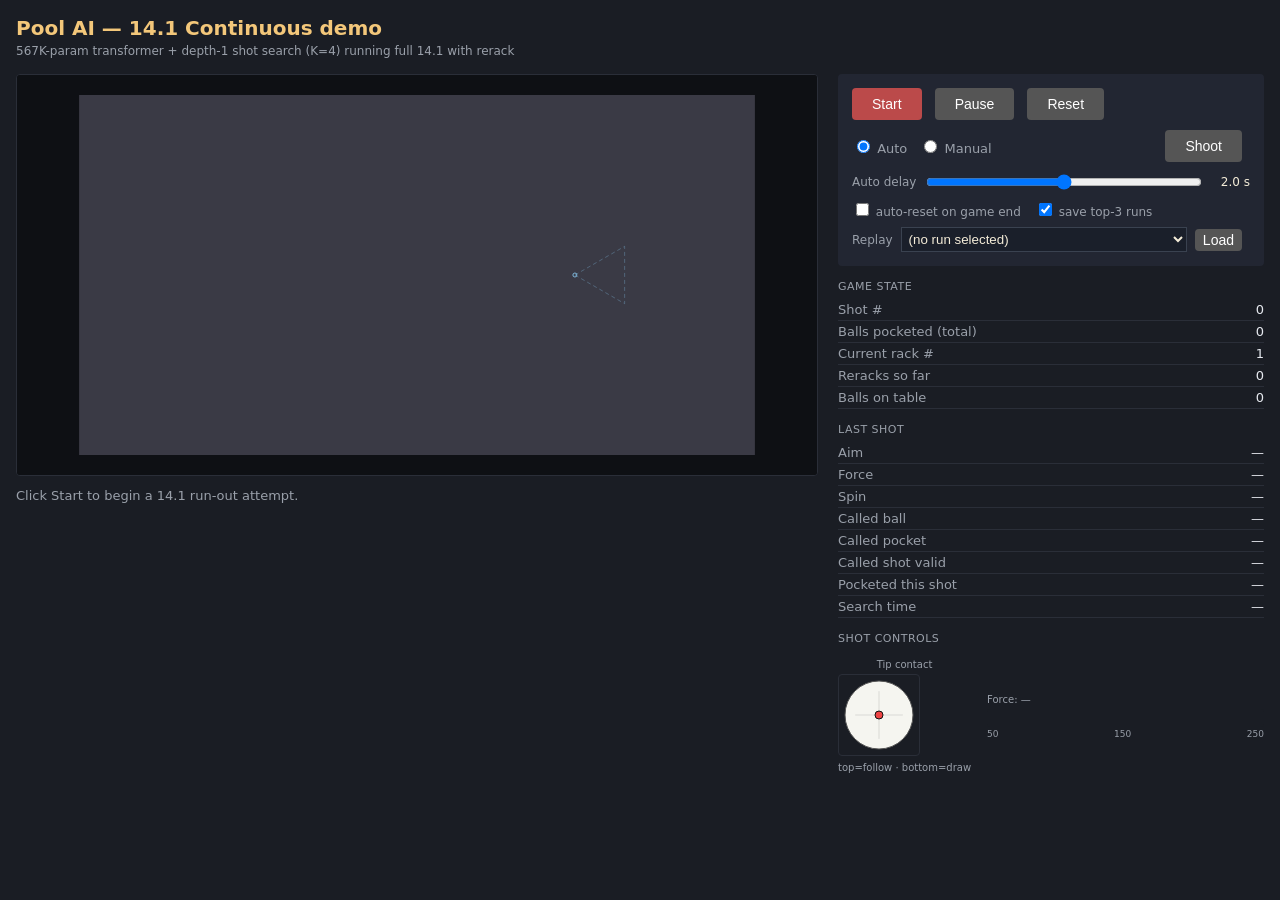
==== 14.1/demo_phase6b.html @ ed207fd1 "Restructure repo into game-specific directories Split the flat rl/ folder into shared/, 14.1/, and e" ====
<!DOCTYPE html>
<html>
<head>
<meta charset="utf-8">
<title>Pool AI — 14.1 demo (Phase 6b)</title>
<style>
body { background: #1a1d24; color: #e6e9ef; font-family: system-ui, sans-serif; margin: 16px; }
h1 { color: #f3c77a; font-size: 20px; margin-bottom: 4px; }
.sub { color: #9aa0aa; font-size: 12px; margin-bottom: 16px; }
.layout { display: flex; gap: 20px; align-items: flex-start; }
.left { flex: 0 0 auto; }
.right { flex: 1; max-width: 500px; }
canvas { background: #0e1014; border: 1px solid #2a2e38; border-radius: 4px; }
.controls { background: #222632; padding: 14px; border-radius: 4px; margin-bottom: 14px; }
button { background: #bb4a4a; color: white; border: 0; padding: 8px 20px; font-size: 14px;
         border-radius: 4px; cursor: pointer; margin-right: 8px; }
button:disabled { background: #444; cursor: not-allowed; }
button.secondary { background: #555; }
.stat { display: flex; justify-content: space-between; padding: 3px 0;
        border-bottom: 1px solid #2a2e38; font-size: 13px; }
.stat:last-child { border-bottom: 0; }
.stat .k { color: #9aa0aa; }
.stat .v { color: #e6e9ef; font-variant-numeric: tabular-nums; }
.msg { font-size: 13px; color: #9aa0aa; margin-top: 8px; }
.label { font-size: 11px; color: #9aa0aa; text-transform: uppercase; letter-spacing: 0.5px;
         margin-top: 14px; margin-bottom: 6px; }
</style>
</head>
<body>
<h1>Pool AI — 14.1 Continuous demo</h1>
<div class="sub">567K-param transformer + depth-1 shot search (K=4) running full 14.1 with rerack</div>

<div class="layout">
  <div class="left">
    <canvas id="table" width="800" height="400"></canvas>
    <div class="msg" id="msg">Click Start to begin a 14.1 run-out attempt.</div>
  </div>
  <div class="right">
    <div class="controls">
      <button id="startBtn">Start</button>
      <button id="pauseBtn" class="secondary" disabled>Pause</button>
      <button id="resetBtn" class="secondary" disabled>Reset</button>
      <div style="margin-top:10px; display:flex; gap:12px; align-items:center;">
        <label style="font-size:13px; color:#9aa0aa; cursor:pointer;">
          <input type="radio" name="mode" value="auto" checked> Auto
        </label>
        <label style="font-size:13px; color:#9aa0aa; cursor:pointer;">
          <input type="radio" name="mode" value="manual"> Manual
        </label>
        <button id="shootBtn" class="secondary" disabled style="margin-left:auto;">Shoot</button>
      </div>
      <div style="margin-top:10px; display:flex; gap:8px; align-items:center;
                  font-size:12px; color:#9aa0aa;">
        <label for="shotDelay">Auto delay</label>
        <input type="range" id="shotDelay" min="0" max="4" step="0.25" value="2"
               style="flex:1;">
        <span id="shotDelayLabel" style="color:#f4ecd8; min-width:38px;
              text-align:right;">2.0 s</span>
      </div>
      <div style="margin-top:8px; display:flex; gap:14px; align-items:center;
                  font-size:12px; color:#9aa0aa; flex-wrap:wrap;">
        <label style="cursor:pointer;">
          <input type="checkbox" id="autoResetToggle"> auto-reset on game end
        </label>
        <label style="cursor:pointer;">
          <input type="checkbox" id="saveRunsToggle" checked> save top-3 runs
        </label>
      </div>
      <div style="margin-top:8px; display:flex; gap:8px; align-items:center;
                  font-size:12px; color:#9aa0aa;">
        <label for="savedRunsSelect">Replay</label>
        <select id="savedRunsSelect" style="flex:1; background:#1a1f2a;
                color:#f4ecd8; border:1px solid #3a4250; padding:3px;">
          <option value="">(no run selected)</option>
        </select>
        <button id="loadRunBtn" class="secondary" style="padding:3px 8px;">Load</button>
      </div>
    </div>
    <div class="label">Game state</div>
    <div class="stat"><span class="k">Shot #</span><span class="v" id="shotIdx">0</span></div>
    <div class="stat"><span class="k">Balls pocketed (total)</span><span class="v" id="totalPocketed">0</span></div>
    <div class="stat"><span class="k">Current rack #</span><span class="v" id="rackIdx">1</span></div>
    <div class="stat"><span class="k">Reracks so far</span><span class="v" id="rerackCount">0</span></div>
    <div class="stat"><span class="k">Balls on table</span><span class="v" id="ballsOnTable">0</span></div>
    <div class="label">Last shot</div>
    <div class="stat"><span class="k">Aim</span><span class="v" id="lastAim">—</span></div>
    <div class="stat"><span class="k">Force</span><span class="v" id="lastForce">—</span></div>
    <div class="stat"><span class="k">Spin</span><span class="v" id="lastSpin">—</span></div>
    <div class="stat"><span class="k">Called ball</span><span class="v" id="calledBall">—</span></div>
    <div class="stat"><span class="k">Called pocket</span><span class="v" id="calledPocket">—</span></div>
    <div class="stat"><span class="k">Called shot valid</span><span class="v" id="calledValid">—</span></div>
    <div class="stat"><span class="k">Pocketed this shot</span><span class="v" id="lastPocketed">—</span></div>
    <div class="stat"><span class="k">Search time</span><span class="v" id="searchMs">—</span></div>

    <div class="label">Shot controls</div>
    <div style="display:flex; gap:16px; align-items:center; padding:8px 0;">
      <div>
        <div style="font-size:10px; color:#9aa0aa; text-align:center; margin-bottom:4px;">Tip contact</div>
        <canvas id="tipCanvas" width="80" height="80" style="background:#1a1d24; border-radius:4px;"></canvas>
        <div style="font-size:10px; color:#9aa0aa; text-align:center; margin-top:2px;">top=follow · bottom=draw</div>
      </div>
      <div style="flex:1;">
        <div style="font-size:10px; color:#9aa0aa; margin-bottom:4px;">Force: <span id="forceLabel">—</span></div>
        <div style="background:#1a1d24; border-radius:3px; height:18px; position:relative; overflow:hidden;">
          <div id="forceFill" style="background:linear-gradient(90deg,#4ade80,#fbbf24,#ef4444); height:100%; width:0%; transition:width 0.3s;"></div>
        </div>
        <div style="display:flex; justify-content:space-between; font-size:9px; color:#9aa0aa; margin-top:2px;">
          <span>50</span><span>150</span><span>250</span>
        </div>
      </div>
    </div>
  </div>
</div>

<script>
// ── Table dimensions (inches, populated from /geometry) ──────────────────
let TABLE_L = 100, TABLE_W = 50, BALL_R = 1.125;
const canvas = document.getElementById('table');
const ctx = canvas.getContext('2d');
let scaleX, scaleY, offX, offY;

// Geometry from server: pockets (aim points), cushions, facings,
// pocket_polygons (visual cutouts). Filled in by fetchGeometry().
let GEOM = null;
let POCKETS = [
    [0, 0], [50, 0], [100, 0],
    [0, 50], [50, 50], [100, 50]
];

// Slate-only rendering: the visual envelope is the slate (playing surface
// + slate overhang). All geometry comes from /geometry — these are only
// fallback values until the fetch returns.
let SLATE_OVERHANG = 3.5;
let CUSH_DEPTH     = 2.0;

function recomputeScale() {
    const cw = canvas.width, ch = canvas.height;
    const marginX = 20, marginY = 20;
    const fullW = TABLE_L + 2 * SLATE_OVERHANG;
    const fullH = TABLE_W + 2 * SLATE_OVERHANG;
    const sx = (cw - 2*marginX) / fullW;
    const sy = (ch - 2*marginY) / fullH;
    const s = Math.min(sx, sy);
    scaleX = scaleY = s;
    offX = (cw - fullW*s) / 2 + SLATE_OVERHANG * s;
    offY = (ch - fullH*s) / 2 + SLATE_OVERHANG * s;
}

function tx(x) { return offX + x * scaleX; }
function ty(y) { return offY + y * scaleY; }

async function fetchGeometry() {
    try {
        const r = await fetch('/geometry');
        if (!r.ok) return;
        GEOM = await r.json();
        TABLE_L = GEOM.table_length;
        TABLE_W = GEOM.table_width;
        BALL_R = GEOM.ball_r;
        SLATE_OVERHANG = GEOM.slate_overhang;
        CUSH_DEPTH = GEOM.cush_depth;
        POCKETS = GEOM.pockets;
        recomputeScale();
    } catch (e) {
        console.warn('geometry fetch failed', e);
    }
}

function drawTable() {
    const COL_BG     = '#0e1014';
    const COL_SLATE  = '#3a3a45';
    const COL_CUSH   = '#0a628c';
    const COL_POCKET = '#000';

    ctx.fillStyle = COL_BG;
    ctx.fillRect(0, 0, canvas.width, canvas.height);

    // Slate (gray rectangle, sized by the slate overhang).
    const slateW = TABLE_L + 2 * SLATE_OVERHANG;
    const slateH = TABLE_W + 2 * SLATE_OVERHANG;
    ctx.fillStyle = COL_SLATE;
    ctx.fillRect(tx(-SLATE_OVERHANG), ty(-SLATE_OVERHANG),
                  slateW * scaleX, slateH * scaleY);

    // Drop pocket holes (slate cutouts) — circles from /geometry. Drawn
    // black; the cushion fabric drawn next punches the cushion gap on top.
    if (GEOM && GEOM.pocket_circles) {
        ctx.fillStyle = COL_POCKET;
        for (const [cx, cy, r] of GEOM.pocket_circles) {
            ctx.beginPath();
            ctx.arc(tx(cx), ty(cy), r * scaleX, 0, Math.PI * 2);
            ctx.fill();
        }
    }

    // Cushion fabric (medium blue), drawn as a band with corner + side
    // pocket cutouts. Even-odd fill: outer rect minus the playing area
    // minus the six cushion-gap polygons.
    if (GEOM && GEOM.cushion_gap_polygons) {
        ctx.fillStyle = COL_CUSH;
        ctx.beginPath();
        ctx.rect(tx(-CUSH_DEPTH), ty(-CUSH_DEPTH),
                  (TABLE_L + 2 * CUSH_DEPTH) * scaleX,
                  (TABLE_W + 2 * CUSH_DEPTH) * scaleY);
        ctx.rect(tx(0), ty(0), TABLE_L * scaleX, TABLE_W * scaleY);
        for (const poly of GEOM.cushion_gap_polygons) {
            for (let i = 0; i < poly.length; i++) {
                const [x, y] = poly[i];
                if (i === 0) ctx.moveTo(tx(x), ty(y));
                else         ctx.lineTo(tx(x), ty(y));
            }
            ctx.closePath();
        }
        ctx.fill('evenodd');
    }

    // Foot spot — subtle marker at (75, 25), the standard rack position.
    ctx.strokeStyle = '#7fb8dc';
    ctx.lineWidth = 1;
    ctx.beginPath();
    ctx.arc(tx(75), ty(25), 2, 0, Math.PI * 2);
    ctx.stroke();

    // Rack outline — triangle around the 14 reracked positions so it's
    // visually obvious whether the break ball is inside the rack area
    // (and thus must be respotted) or outside (and stays put). Vertices
    // derived from the same constants as train_phase6.RACK_POSITIONS:
    //   apex = (75, 25); back row at dx = 4*_ROW_DX with dy = ±4.5 (row 4).
    // _ROW_DX = 2R * sqrt(3)/2 + 0.02 ≈ 1.969; _BALL_DY = 2R + 0.02 ≈ 2.27;
    // back-row centers are at x≈82.876, y∈[20.46, 29.54].
    // The outline is drawn through the ball CENTERS at the apex and the
    // two back corners (so it's a tight triangle around the rack frame).
    const APX = 75, APY = 25;
    const BACK_X = 82.876, BACK_Y_HI = 29.54, BACK_Y_LO = 20.46;
    ctx.strokeStyle = 'rgba(127, 184, 220, 0.35)';
    ctx.lineWidth = 1;
    ctx.setLineDash([4, 3]);
    ctx.beginPath();
    ctx.moveTo(tx(APX), ty(APY));
    ctx.lineTo(tx(BACK_X), ty(BACK_Y_LO));
    ctx.lineTo(tx(BACK_X), ty(BACK_Y_HI));
    ctx.closePath();
    ctx.stroke();
    ctx.setLineDash([]);
}

// Pocket capture predicate (matches table_geometry.pocket_captures and
// pool_sim.c). Returns true if a ball at (x, y) has dropped into a pocket
// — used to prune balls from animation frames once they're captured.
function ballPocketed(x, y) {
    if (!GEOM || !GEOM.pocket_circles) {
        // Fallback before /geometry has loaded: simple throat-line check.
        const off = 3.18, sh = 2.5;
        if (x + y < off) return true;
        if ((TABLE_L - x) + y < off) return true;
        if (x + (TABLE_W - y) < off) return true;
        if ((TABLE_L - x) + (TABLE_W - y) < off) return true;
        if (y < 0 && x > TABLE_L/2 - sh && x < TABLE_L/2 + sh) return true;
        if (y > TABLE_W && x > TABLE_L/2 - sh && x < TABLE_L/2 + sh) return true;
        return false;
    }
    const off = GEOM.corner_rail_offset;
    const sh = GEOM.side_half;
    const names = GEOM.pocket_names;
    for (let i = 0; i < GEOM.pocket_circles.length; i++) {
        const [cx, cy, r] = GEOM.pocket_circles[i];
        const dx = x - cx, dy = y - cy;
        if (dx*dx + dy*dy >= r*r) continue;
        const name = names[i];
        if (name === 'TL'     && x + y < off) return true;
        if (name === 'TR'     && (TABLE_L - x) + y < off) return true;
        if (name === 'BL'     && x + (TABLE_W - y) < off) return true;
        if (name === 'BR'     && (TABLE_L - x) + (TABLE_W - y) < off) return true;
        if (name === 'T-side' && y < 0      && x > TABLE_L/2 - sh && x < TABLE_L/2 + sh) return true;
        if (name === 'B-side' && y > TABLE_W && x > TABLE_L/2 - sh && x < TABLE_L/2 + sh) return true;
    }
    return false;
}

function drawBall(x, y, isCue, id) {
    const r = BALL_R * scaleX;
    ctx.beginPath();
    ctx.arc(tx(x), ty(y), r, 0, Math.PI*2);
    ctx.fillStyle = isCue ? '#f5f5f0' : '#e8c666';
    ctx.fill();
    ctx.strokeStyle = 'rgba(0,0,0,0.3)';
    ctx.lineWidth = 1;
    ctx.stroke();
    if (!isCue && id) {
        ctx.fillStyle = '#000';
        ctx.font = `${Math.round(r*1.2)}px sans-serif`;
        ctx.textAlign = 'center';
        ctx.textBaseline = 'middle';
        ctx.fillText(String(id), tx(x), ty(y));
    }
}

// ── State ──────────────────────────────────────────────────────────────────
let currentState = null;  // {cue, balls}
let sessionId = Math.random().toString(36).slice(2);
let running = false;
let paused = false;
let animTimer = null;
let mode = 'auto';                 // 'auto' or 'manual'
let waitingForShoot = false;       // true while manual mode is awaiting click
let lastLegalShots = [];           // most-recently fetched legal shots

// ── Save/replay state ──────────────────────────────────────────────────────
// currentRun captures the run-in-progress (init state + shot params); on
// game-end if the save toggle is on, it gets POSTed to /save_run.
let currentRun = null;
// When replaying, replayRun is the saved-run JSON we're walking through and
// replayShotIdx is the index of the next shot to execute.
let replayRun = null;
let replayShotIdx = 0;

function render(cue, balls) {
    drawTable();
    for (const b of balls) drawBall(b.x, b.y, false, b.id);
    drawBall(cue[0], cue[1], true, null);
}

async function fetchLegalShots() {
    try {
        const r = await fetch('/legal_shots', {
            method: 'POST',
            headers: {'Content-Type': 'application/json'},
            body: JSON.stringify({session_id: sessionId, temperature: 1.0}),
        });
        const data = await r.json();
        return {
            shots: data.shots || [],
            break_candidate_ball_ids: data.break_candidate_ball_ids || [],
        };
    } catch (e) {
        console.warn('legal_shots fetch failed', e);
        return { shots: [], break_candidate_ball_ids: [] };
    }
}

function drawBreakBallCandidates(candidateIds, balls) {
    if (!candidateIds || !candidateIds.length) return;
    ctx.save();
    ctx.setLineDash([]);
    ctx.strokeStyle = '#ff7043';   // orange-red — clearly distinct from gold/blue
    ctx.lineWidth = 2.5;
    for (const cid of candidateIds) {
        const ball = balls.find(b => b.id === cid);
        if (!ball) continue;
        ctx.beginPath();
        ctx.arc(tx(ball.x), ty(ball.y), BALL_R * scaleX + 4, 0, Math.PI * 2);
        ctx.stroke();
    }
    ctx.restore();
}

function drawLegalShotLines(shots, balls) {
    if (!shots || !shots.length) return;
    ctx.save();
    ctx.setLineDash([4, 4]);
    ctx.strokeStyle = 'rgba(150, 180, 220, 0.45)';
    ctx.lineWidth = 1;
    for (const s of shots) {
        const ball = balls.find(b => b.id === s.ball_id);
        if (!ball) continue;
        const [px, py] = POCKETS[s.pocket_idx];
        ctx.beginPath();
        ctx.moveTo(tx(ball.x), ty(ball.y));
        ctx.lineTo(tx(px), ty(py));
        ctx.stroke();
    }
    ctx.restore();
    // Probability text — draw in a second pass so it reads above the lines.
    ctx.save();
    ctx.setLineDash([]);
    ctx.fillStyle = '#f4ecd8';                          // cream — readable on slate
    ctx.strokeStyle = 'rgba(0, 0, 0, 0.7)';            // dark outline for legibility
    ctx.lineWidth = 3;
    ctx.font = '11px sans-serif';
    ctx.textAlign = 'center';
    ctx.textBaseline = 'middle';
    for (const s of shots) {
        if (s.prob == null) continue;
        const ball = balls.find(b => b.id === s.ball_id);
        if (!ball) continue;
        const [px, py] = POCKETS[s.pocket_idx];
        // Place text 35% from ball toward pocket (closer to OB so multiple
        // shots from the same ball don't all collide near the pocket).
        const tx_pos = tx(ball.x + 0.35 * (px - ball.x));
        const ty_pos = ty(ball.y + 0.35 * (py - ball.y));
        const fmtProb = (p) => (p >= 0.10
            ? p.toFixed(2)
            : p.toFixed(4).replace(/^0\./, '.'));
        // For suppressed (candidate) shots, show "raw/suppressed". For
        // unsuppressed shots, show just the single prob.
        const suppressed = (s.prob_raw != null
                            && Math.abs(s.prob - s.prob_raw) > 0.0005);
        const probTxt = suppressed
            ? `${fmtProb(s.prob_raw)}/${fmtProb(s.prob)}`
            : fmtProb(s.prob);
        const cutTxt = (s.cut_angle_deg != null)
            ? `${s.cut_angle_deg.toFixed(0)}°`
            : '';
        const txt = cutTxt ? `${probTxt} | ${cutTxt}` : probTxt;
        ctx.strokeText(txt, tx_pos, ty_pos);
        ctx.fillText(txt, tx_pos, ty_pos);
    }
    ctx.restore();
}

async function showLegalShotsForCurrentState() {
    if (!currentState) return;
    const data = await fetchLegalShots();
    lastLegalShots = data.shots;
    drawLegalShotLines(lastLegalShots, currentState.balls);
    drawBreakBallCandidates(data.break_candidate_ball_ids,
                              currentState.balls);
}

async function fetchPreview() {
    try {
        const r = await fetch('/preview', {
            method: 'POST',
            headers: {'Content-Type': 'application/json'},
            body: JSON.stringify({session_id: sessionId}),
        });
        return await r.json();
    } catch (e) {
        console.warn('preview fetch failed', e);
        return null;
    }
}

function drawPreviewCueToBallLine(preview, balls) {
    if (!preview || preview.called_id == null) return;
    const ball = balls.find(b => b.id === preview.called_id);
    if (!ball) return;
    const cuePos = preview.cue_pos;
    if (!cuePos) return;
    ctx.save();
    ctx.setLineDash([6, 4]);
    ctx.strokeStyle = '#f3c77a';   // gold — same hue family as called-pocket ring
    ctx.lineWidth = 1.8;
    ctx.beginPath();
    ctx.moveTo(tx(cuePos[0]), ty(cuePos[1]));
    ctx.lineTo(tx(ball.x), ty(ball.y));
    ctx.stroke();
    ctx.restore();
}

function highlightCall(calledId, calledPocketIdx, aimDeg, state) {
    // Draw intent overlay on top of current rendered state:
    //   1. Aim line from cue in shot direction, dashed cyan
    //   2. Called-ball highlight circle, gold
    //   3. Ball trajectory line from called ball toward called pocket, dashed gold
    //   4. Called-pocket ring, gold
    if (!state) return;

    const BR_CANVAS = BALL_R * scaleX;

    // 1. Aim line from cue, out to the GHOST position (where cue center stops
    // at contact). This is more honest than drawing to the ball surface —
    // shows exactly where the cue will end up at the moment of contact.
    if (aimDeg !== undefined && aimDeg !== null) {
        const aimRad = aimDeg * Math.PI / 180;
        const cueX = state.cue[0], cueY = state.cue[1];
        let endX, endY;
        if (calledId != null) {
            const b = state.balls.find(o => o.id === calledId);
            if (b && calledPocketIdx >= 0) {
                // Ghost = ball - 2R * (pocket - ball) / |pocket - ball|
                const [px, py] = POCKETS[calledPocketIdx];
                const bpx = px - b.x, bpy = py - b.y;
                const bpm = Math.hypot(bpx, bpy);
                if (bpm > 1e-6) {
                    endX = b.x - 2 * BALL_R * bpx / bpm;
                    endY = b.y - 2 * BALL_R * bpy / bpm;
                } else {
                    endX = b.x; endY = b.y;
                }
            } else if (b) {
                // No pocket info — end at ball surface closest to aim line
                const dx = b.x - cueX, dy = b.y - cueY;
                const t = dx * Math.cos(aimRad) + dy * Math.sin(aimRad);
                endX = cueX + t * Math.cos(aimRad);
                endY = cueY + t * Math.sin(aimRad);
            } else {
                endX = cueX + 150 * Math.cos(aimRad);
                endY = cueY + 150 * Math.sin(aimRad);
            }
        } else {
            endX = cueX + 150 * Math.cos(aimRad);
            endY = cueY + 150 * Math.sin(aimRad);
        }
        ctx.beginPath();
        ctx.setLineDash([5, 4]);
        ctx.moveTo(tx(cueX), ty(cueY));
        ctx.lineTo(tx(endX), ty(endY));
        ctx.strokeStyle = '#7dd3fc';  // cue-path cyan
        ctx.lineWidth = 1.5;
        ctx.stroke();
        ctx.setLineDash([]);

        // Draw a dashed outline circle at the ghost position — where the cue
        // center actually stops. Makes it visually clear what "aim" means.
        ctx.beginPath();
        ctx.arc(tx(endX), ty(endY), BALL_R * scaleX, 0, Math.PI*2);
        ctx.strokeStyle = 'rgba(125, 211, 252, 0.7)';
        ctx.setLineDash([3, 3]);
        ctx.lineWidth = 1;
        ctx.stroke();
        ctx.setLineDash([]);
    }

    // 2. Called-ball highlight circle
    if (calledId != null) {
        const b = state.balls.find(o => o.id === calledId);
        if (b) {
            ctx.beginPath();
            ctx.arc(tx(b.x), ty(b.y), BR_CANVAS + 4, 0, Math.PI*2);
            ctx.strokeStyle = '#f3c77a';
            ctx.lineWidth = 2;
            ctx.stroke();

            // 3. Ball trajectory line from called ball to called pocket
            if (calledPocketIdx >= 0) {
                const [px, py] = POCKETS[calledPocketIdx];
                ctx.beginPath();
                ctx.setLineDash([6, 4]);
                ctx.moveTo(tx(b.x), ty(b.y));
                ctx.lineTo(tx(px), ty(py));
                ctx.strokeStyle = '#f3c77a';
                ctx.lineWidth = 1.5;
                ctx.stroke();
                ctx.setLineDash([]);
            }
        }
    }

    // 4. Called-pocket ring
    if (calledPocketIdx >= 0) {
        const [px, py] = POCKETS[calledPocketIdx];
        const r = (px === TABLE_L/2) ? 2.75*scaleX : 2.5*scaleX;
        ctx.beginPath();
        ctx.arc(tx(px), ty(py), r + 6, 0, Math.PI*2);
        ctx.strokeStyle = '#f3c77a';
        ctx.lineWidth = 2;
        ctx.stroke();
    }
}

function animateTrajectory(traj, idsOrder, pocketedIds, onDone) {
    // traj: frames x (nballs*2)  (flat pairs per ball in idsOrder)
    // idsOrder: array of ball IDs (idsOrder[0]=0=cue)
    // pocketedIds: list of ball IDs pocketed during the shot (may contain 0 for scratch)
    const frames = traj.length;
    if (frames === 0) { onDone(); return; }
    const FRAME_MS = 1000 / 60;  // animate at 60fps (sim is 50 fps recorded; good enough)
    // Balls are at indices in idsOrder. If a ball is pocketed, in later frames its
    // position stays at the final (pocketed) point. We treat pockets-detection as:
    // during render, if distance to any pocket < POCKET_R, stop drawing that ball.
    let frameIdx = 0;

    function drawFrame() {
        if (paused) { setTimeout(drawFrame, FRAME_MS); return; }
        drawTable();
        const fr = traj[frameIdx];   // fr is an array of [x,y] pairs, one per ball
        for (let i = 1; i < idsOrder.length; i++) {
            const bid = idsOrder[i];
            const x = fr[i][0], y = fr[i][1];
            if (!ballPocketed(x, y)) drawBall(x, y, false, bid);
        }
        // Cue ball at index 0
        const cx = fr[0][0], cy = fr[0][1];
        if (!ballPocketed(cx, cy)) drawBall(cx, cy, true, null);

        frameIdx++;
        if (frameIdx < frames) {
            animTimer = setTimeout(drawFrame, FRAME_MS);
        } else {
            onDone();
        }
    }
    drawFrame();
}

async function setupGame() {
    // Creates a new session on the server, fetches the initial table state,
    // and renders it — but does NOT start play. User clicks Start to begin.
    sessionId = Math.random().toString(36).slice(2);
    const r = await fetch('/start', {
        method: 'POST',
        headers: {'Content-Type': 'application/json'},
        body: JSON.stringify({session_id: sessionId, max_shots: 900}),
    });
    const data = await r.json();
    TABLE_L = data.table_length; TABLE_W = data.table_width; BALL_R = data.ball_radius;
    recomputeScale();
    currentState = {cue: data.cue, balls: data.balls};
    // Initialize the run-capture buffer. Balls is an array of {id, x, y}
    // in the server response; convert to a {id: [x, y]} dict for storage.
    const initBalls = {};
    for (const b of data.balls) { initBalls[b.id] = [b.x, b.y]; }
    currentRun = {
        initial_cue: [...data.cue],
        initial_balls: initBalls,
        shots: [],
        total_pocketed: 0,
        rerack_count: 0,
    };
    render(currentState.cue, currentState.balls);
    updateStats({
        shotIdx: 0, totalPocketed: 0, rackIdx: 1, rerackCount: 0,
        ballsOnTable: data.balls.length,
    });
    document.getElementById('msg').textContent = 'Ready — click Start to begin.';
    document.getElementById('startBtn').disabled = false;
    document.getElementById('pauseBtn').disabled = true;
    document.getElementById('resetBtn').disabled = false;
    // Show legal shots on the initial layout so the user can see them
    // before deciding whether to start.
    await showLegalShotsForCurrentState();
}

async function startGame() {
    // Start play from the current setup. If no setup is ready (first call
    // after a reset that hasn't completed, or page load), create one first.
    if (!currentState) {
        await setupGame();
    }
    document.getElementById('startBtn').disabled = true;
    document.getElementById('pauseBtn').disabled = false;
    document.getElementById('resetBtn').disabled = false;
    running = true;
    paused = false;
    if (mode === 'manual') {
        document.getElementById('shootBtn').disabled = false;
        waitingForShoot = true;
        // Show what the AI plans for the very first shot.
        const preview = await fetchPreview();
        drawPreviewCueToBallLine(preview, currentState.balls);
        // Show planned spin/force visuals so user sees them before pressing Shoot.
        if (preview && preview.spin !== undefined) drawTipContact(preview.spin);
        if (preview && preview.force !== undefined) drawForceBar(preview.force);
        const POCKET_NAMES = ['TL', 'T-side', 'TR', 'BL', 'B-side', 'BR'];
        const planned = preview && preview.called_id != null
            ? `plan: ball ${preview.called_id} → ${POCKET_NAMES[preview.called_pocket]}`
            : 'no plan';
        document.getElementById('msg').textContent =
            `Manual — ${planned}. Click Shoot for first shot.`;
    } else {
        document.getElementById('msg').textContent = 'Running...';
        setTimeout(nextShot, 1200);
    }
}

async function nextShot() {
    if (!running || paused) return;
    let r;
    if (replayRun !== null) {
        // Replay mode: ask the server to re-execute the next saved shot.
        // On the first shot of the replay we also send the saved initial
        // cue/balls state to override the env's random reset.
        if (replayShotIdx >= replayRun.shots.length) {
            running = false;
            document.getElementById('msg').textContent =
                `Replay finished — ${replayRun.total_pocketed} balls.`;
            document.getElementById('startBtn').disabled = false;
            return;
        }
        const sh = replayRun.shots[replayShotIdx];
        const body = {
            session_id: sessionId,
            ball_id: sh.ball_id,
            pocket_idx: sh.pocket_idx,
            force_raw: sh.force_raw,
            spin_raw: sh.spin_raw,
        };
        if (replayShotIdx === 0) {
            body.initial_cue = replayRun.initial_cue;
            body.initial_balls = replayRun.initial_balls;
        }
        replayShotIdx += 1;
        r = await fetch('/replay_shot', {
            method: 'POST',
            headers: {'Content-Type': 'application/json'},
            body: JSON.stringify(body),
        });
    } else {
        r = await fetch('/next_shot', {
            method: 'POST',
            headers: {'Content-Type': 'application/json'},
            body: JSON.stringify({session_id: sessionId, K1: 24, K2: 16}),
        });
    }
    const data = await r.json();
    // Capture the shot's params for save-on-end (live play only).
    // We also snapshot the cue/balls state BEFORE this shot fired (i.e.,
    // the pre-shot state == currentState before we update it below), so
    // the server can slice to "last N shots" by using shots[N-K].state_before
    // as the replay starting point.
    if (replayRun === null && currentRun !== null && data.called_id != null &&
        typeof data.force_raw === 'number') {
        const preBalls = {};
        for (const b of currentState.balls) { preBalls[b.id] = [b.x, b.y]; }
        currentRun.shots.push({
            ball_id: data.called_id,
            pocket_idx: data.called_pocket,
            force_raw: data.force_raw,
            spin_raw: data.spin_raw,
            aim_deg: data.aim_deg,
            state_before: {
                cue: [...currentState.cue],
                balls: preBalls,
            },
        });
        currentRun.total_pocketed = data.total_pocketed;
        currentRun.rerack_count = data.rerack_count;
    }
    if (data.error) {
        document.getElementById('msg').textContent = 'Error: ' + data.error;
        running = false; return;
    }
    // Update last-shot info
    document.getElementById('lastAim').textContent = data.aim_deg.toFixed(1) + '°';
    document.getElementById('lastForce').textContent = data.force.toFixed(1);
    document.getElementById('lastSpin').textContent = data.spin_factor.toFixed(2);
    document.getElementById('lastPocketed').textContent = data.pocketed_ids.length > 0
        ? data.pocketed_ids.join(', ') : '—';
    document.getElementById('searchMs').textContent = data.search_ms.toFixed(0) + ' ms';
    const POCKET_NAMES = ['TL', 'T-side', 'TR', 'BL', 'B-side', 'BR'];
    document.getElementById('calledBall').textContent =
        data.called_id !== null ? 'ball ' + data.called_id : '(miss)';
    document.getElementById('calledPocket').textContent =
        data.called_pocket >= 0 ? POCKET_NAMES[data.called_pocket] : '(none)';
    const validEl = document.getElementById('calledValid');
    validEl.textContent = data.called_shot_valid ? '✓ yes' : '✗ no';
    validEl.style.color = data.called_shot_valid ? '#7ec488' : '#c47e7e';
    drawTipContact(data.spin_factor);
    drawForceBar(data.force);

    // Briefly highlight the called ball, aim line, and called pocket on the
    // pre-shot state before the trajectory starts — so viewer can see what AI
    // intended. Give it ~1 second of display before starting the animation.
    render(currentState.cue, currentState.balls);
    highlightCall(data.called_id, data.called_pocket, data.aim_deg, currentState);

    setTimeout(() => {
        animateTrajectory(data.trajectory, data.ball_ids_order, data.pocketed_ids, async () => {
        // Snap to post-shot state (handles rerack)
        currentState = {cue: data.cue_after, balls: data.balls_after};
        render(currentState.cue, currentState.balls);
        updateStats({
            shotIdx: data.shot_idx,
            totalPocketed: data.total_pocketed,
            rackIdx: data.rerack_count + 1,
            rerackCount: data.rerack_count,
            ballsOnTable: data.balls_after.length,
        });
        if (data.rerack_happened) {
            document.getElementById('msg').textContent = 'Rerack! Starting rack ' + (data.rerack_count + 1) + '.';
        }
        if (data.done) {
            running = false;
            document.getElementById('startBtn').disabled = false;
            document.getElementById('pauseBtn').disabled = true;
            document.getElementById('shootBtn').disabled = true;
            const reason = data.scratch ? 'scratched' :
                           (data.pocketed_ids.length === 0 ? 'missed' : 'reached max shots');
            document.getElementById('msg').textContent =
                `Done — ${data.total_pocketed} balls pocketed across ${data.rerack_count + 1} rack(s). (${reason})`;
            // Save the run if the toggle is on and this wasn't a replay.
            const saveToggle = document.getElementById('saveRunsToggle');
            if (replayRun === null && saveToggle && saveToggle.checked
                && currentRun && data.total_pocketed > 0) {
                fetch('/save_run', {
                    method: 'POST',
                    headers: {'Content-Type': 'application/json'},
                    body: JSON.stringify({
                        initial_cue: currentRun.initial_cue,
                        initial_balls: currentRun.initial_balls,
                        shots: currentRun.shots,
                        total_pocketed: data.total_pocketed,
                        rerack_count: data.rerack_count,
                        timestamp: new Date().toISOString().replace(/[:.]/g, '-').slice(0, 19),
                    }),
                }).then(resp => resp.json()).then(saveResp => {
                    if (saveResp.saved) {
                        const cur = document.getElementById('msg').textContent;
                        document.getElementById('msg').textContent =
                            cur + ` [saved as ${saveResp.filename}]`;
                    }
                    refreshSavedRunsList();
                }).catch(() => {});
            }
            // Auto-reset if toggled on (live play only, not during replay).
            const arToggle = document.getElementById('autoResetToggle');
            if (replayRun === null && arToggle && arToggle.checked) {
                setTimeout(async () => {
                    await setupGame();
                    startGame();
                }, 1500);
            }
            // Clear replay state so the next game is live again.
            replayRun = null;
            replayShotIdx = 0;
            return;
        }
        // Show legal shots for the new state, then either auto-fire or
        // wait for a Shoot click depending on mode.
        await showLegalShotsForCurrentState();
        if (mode === 'manual') {
            // Run preview to know what the AI plans to shoot, then draw
            // a cue→called-ball line on top of the legal-shot lines.
            const preview = await fetchPreview();
            drawPreviewCueToBallLine(preview, currentState.balls);
            // Update tip contact + force bar with the PLANNED values so
            // user sees the AI's intended english/force before pressing Shoot.
            if (preview && preview.spin !== undefined) drawTipContact(preview.spin);
            if (preview && preview.force !== undefined) drawForceBar(preview.force);
            document.getElementById('shootBtn').disabled = false;
            waitingForShoot = true;
            const planned = preview && preview.called_id != null
                ? `plan: ball ${preview.called_id} → ${POCKET_NAMES[preview.called_pocket]}`
                : 'no plan';
            document.getElementById('msg').textContent =
                `Manual — ${lastLegalShots.length} legal shot(s); ${planned}. Click Shoot.`;
        } else {
            // Schedule next shot. Post-animation delay controlled by the
            // "Auto delay" slider (0..4 s, default 2 s). Trajectory
            // animation itself takes ~1-3 s and isn't paced by this.
            const delaySec = parseFloat(
                document.getElementById('shotDelay')?.value || '2');
            setTimeout(nextShot, Math.round(delaySec * 1000));
        }
        });
    }, 1000);   // 1 second of aim-display before animation starts
}

function updateStats(s) {
    for (const k in s) {
        const el = document.getElementById(k);
        if (el) el.textContent = s[k];
    }
}

// ── Saved runs UI ──────────────────────────────────────────────────────────
async function refreshSavedRunsList() {
    try {
        const r = await fetch('/list_runs', {
            method: 'POST',
            headers: {'Content-Type': 'application/json'},
            body: '{}',
        });
        const data = await r.json();
        const sel = document.getElementById('savedRunsSelect');
        if (!sel) return;
        const prev = sel.value;
        sel.innerHTML = '<option value="">(no run selected)</option>';
        for (const e of data.runs || []) {
            const opt = document.createElement('option');
            opt.value = e.filename;
            const kindTag = e.kind === 'full' ? ' [full]' : ' [end]';
            opt.textContent = `${e.balls} balls / ${e.reracks + 1} racks${kindTag}` +
                              (e.timestamp ? ' — ' + e.timestamp.slice(0, 10) : '');
            sel.appendChild(opt);
        }
        if (prev) sel.value = prev;
    } catch (e) { /* ignore */ }
}

async function loadSelectedRun() {
    const sel = document.getElementById('savedRunsSelect');
    if (!sel || !sel.value) return;
    const fname = sel.value;
    const r = await fetch('/get_run', {
        method: 'POST',
        headers: {'Content-Type': 'application/json'},
        body: JSON.stringify({filename: fname}),
    });
    const data = await r.json();
    if (data.error) {
        document.getElementById('msg').textContent = 'Load failed: ' + data.error;
        return;
    }
    // Set up a fresh session for the replay.
    await setupGame();
    replayRun = data;
    replayShotIdx = 0;
    document.getElementById('msg').textContent =
        `Replaying ${data.total_pocketed}-ball run — click Start.`;
}

const tipCanvas = document.getElementById('tipCanvas');
const tipCtx = tipCanvas.getContext('2d');

function drawTipContact(spinFactor) {
    const cw = tipCanvas.width, ch = tipCanvas.height;
    const cx = cw / 2, cy = ch / 2;
    const rBall = Math.min(cw, ch) / 2 - 6;
    tipCtx.clearRect(0, 0, cw, ch);
    // Cue ball (face view)
    tipCtx.beginPath();
    tipCtx.arc(cx, cy, rBall, 0, Math.PI * 2);
    tipCtx.fillStyle = '#f5f5f0';
    tipCtx.fill();
    tipCtx.strokeStyle = '#555';
    tipCtx.lineWidth = 1;
    tipCtx.stroke();
    // Center crosshair (faint)
    tipCtx.beginPath();
    tipCtx.moveTo(cx - rBall*0.7, cy); tipCtx.lineTo(cx + rBall*0.7, cy);
    tipCtx.moveTo(cx, cy - rBall*0.7); tipCtx.lineTo(cx, cy + rBall*0.7);
    tipCtx.strokeStyle = 'rgba(100,100,100,0.4)';
    tipCtx.lineWidth = 0.5;
    tipCtx.stroke();
    // Tip contact dot: spin_factor in [-2, +2] → offset up/down
    // Positive spin (follow) = top of ball; negative (draw) = bottom.
    // Canvas Y increases down, so invert.
    if (spinFactor !== undefined && spinFactor !== null) {
        const sf = Math.max(-2, Math.min(2, spinFactor));
        const dotY = cy - (sf / 2) * rBall * 0.85;  // 0.85 stays inside ball edge
        tipCtx.beginPath();
        tipCtx.arc(cx, dotY, 4, 0, Math.PI * 2);
        tipCtx.fillStyle = '#ef4444';
        tipCtx.fill();
        tipCtx.strokeStyle = '#111';
        tipCtx.lineWidth = 1;
        tipCtx.stroke();
    }
}

function drawForceBar(force) {
    const el = document.getElementById('forceFill');
    const label = document.getElementById('forceLabel');
    if (force === undefined || force === null) {
        el.style.width = '0%';
        label.textContent = '—';
        return;
    }
    const pct = Math.max(0, Math.min(100, (force - 50) / 200 * 100));
    el.style.width = pct + '%';
    label.textContent = force.toFixed(0);
}

// Initialize with center tip contact and no force
drawTipContact(0);
drawForceBar(null);

document.getElementById('startBtn').onclick = startGame;
document.getElementById('pauseBtn').onclick = () => {
    paused = !paused;
    document.getElementById('pauseBtn').textContent = paused ? 'Resume' : 'Pause';
    if (!paused && running && mode === 'auto') {
        // If paused mid-trajectory, drawFrame polls for paused flag. If paused
        // between shots, we need to kick off next shot.
        if (!animTimer) setTimeout(nextShot, 100);
    }
};
document.getElementById('resetBtn').onclick = async () => {
    running = false; paused = false; waitingForShoot = false;
    if (animTimer) { clearTimeout(animTimer); animTimer = null; }
    document.getElementById('pauseBtn').disabled = true;
    document.getElementById('pauseBtn').textContent = 'Pause';
    document.getElementById('shootBtn').disabled = true;
    document.getElementById('msg').textContent = 'Loading new setup…';
    await setupGame();   // fetch fresh session and render — don't start play
};
document.getElementById('shootBtn').onclick = () => {
    if (!waitingForShoot) return;
    waitingForShoot = false;
    document.getElementById('shootBtn').disabled = true;
    nextShot();
};
// Auto-delay slider — update label as user drags.
document.getElementById('shotDelay').addEventListener('input', (e) => {
    document.getElementById('shotDelayLabel').textContent =
        parseFloat(e.target.value).toFixed(2) + ' s';
});
// Replay: load button.
document.getElementById('loadRunBtn').onclick = loadSelectedRun;
document.querySelectorAll('input[name="mode"]').forEach(el => {
    el.onchange = () => {
        mode = document.querySelector('input[name="mode"]:checked').value;
        // If switching to auto while waiting, fire immediately.
        if (mode === 'auto' && waitingForShoot && running && !paused) {
            waitingForShoot = false;
            document.getElementById('shootBtn').disabled = true;
            setTimeout(nextShot, 300);
        }
    };
});

// On page load: fetch table geometry from server, then set up an initial
// game (balls on table, ready for break shot).
recomputeScale();
drawTable();
(async () => {
    await fetchGeometry();
    drawTable();
    setupGame();
    refreshSavedRunsList();
})();
</script>
</body>
</html>
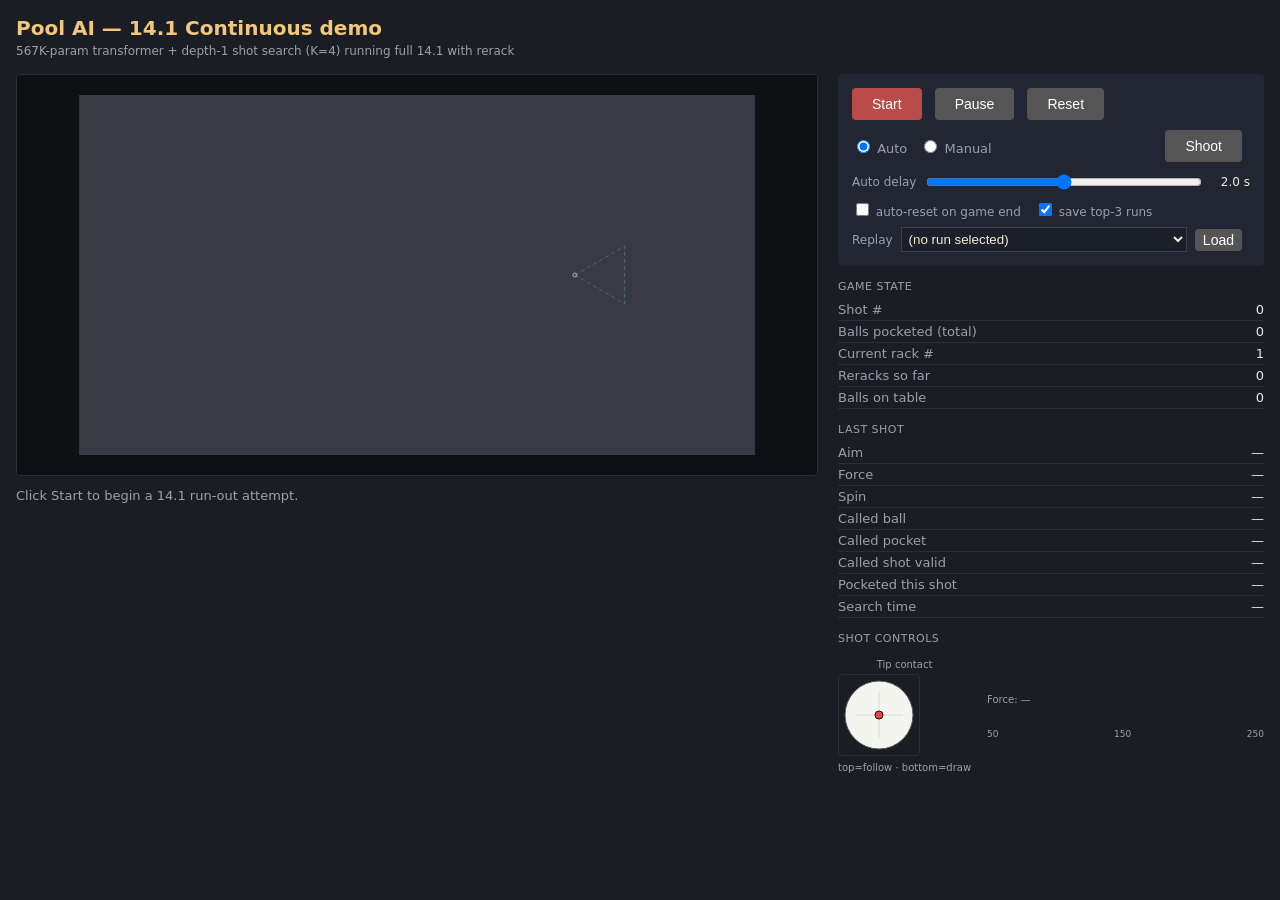
==== commit e3a88348: "Port multi-aim side-pocket rendering to 14.1 shot_enumerator already emits 3 aim points per side poc" ====
--- a/14.1/demo_phase6b.html
+++ b/14.1/demo_phase6b.html
@@ -363,10 +363,21 @@
     for (const s of shots) {
         const ball = balls.find(b => b.id === s.ball_id);
         if (!ball) continue;
-        const [px, py] = POCKETS[s.pocket_idx];
         ctx.beginPath();
         ctx.moveTo(tx(ball.x), ty(ball.y));
-        ctx.lineTo(tx(px), ty(py));
+        if (s.is_bank && s.reflection_point) {
+            // Bank: ball → reflection → real pocket. aim_point for banks
+            // is the virtual mirrored pocket and sits off the table.
+            const [rx, ry] = s.reflection_point;
+            const [px, py] = POCKETS[s.pocket_idx];
+            ctx.lineTo(tx(rx), ty(ry));
+            ctx.lineTo(tx(px), ty(py));
+        } else {
+            // Direct: ball → aim_point so multi-aim variants on the same
+            // pocket fan to different points on the cushion-back chord.
+            const aim = s.aim_point || POCKETS[s.pocket_idx];
+            ctx.lineTo(tx(aim[0]), ty(aim[1]));
+        }
         ctx.stroke();
     }
     ctx.restore();
@@ -383,11 +394,20 @@
         if (s.prob == null) continue;
         const ball = balls.find(b => b.id === s.ball_id);
         if (!ball) continue;
-        const [px, py] = POCKETS[s.pocket_idx];
-        // Place text 35% from ball toward pocket (closer to OB so multiple
-        // shots from the same ball don't all collide near the pocket).
-        const tx_pos = tx(ball.x + 0.35 * (px - ball.x));
-        const ty_pos = ty(ball.y + 0.35 * (py - ball.y));
+        // Anchor label along the visible path: midway to the reflection
+        // point for banks, 35% along ball→aim otherwise. Using the per-shot
+        // aim_point (not pocket center) so multi-aim variants don't stack.
+        let lx, ly;
+        if (s.is_bank && s.reflection_point) {
+            lx = ball.x + 0.5 * (s.reflection_point[0] - ball.x);
+            ly = ball.y + 0.5 * (s.reflection_point[1] - ball.y);
+        } else {
+            const aim = s.aim_point || POCKETS[s.pocket_idx];
+            lx = ball.x + 0.35 * (aim[0] - ball.x);
+            ly = ball.y + 0.35 * (aim[1] - ball.y);
+        }
+        const tx_pos = tx(lx);
+        const ty_pos = ty(ly);
         const fmtProb = (p) => (p >= 0.10
             ? p.toFixed(2)
             : p.toFixed(4).replace(/^0\./, '.'));
